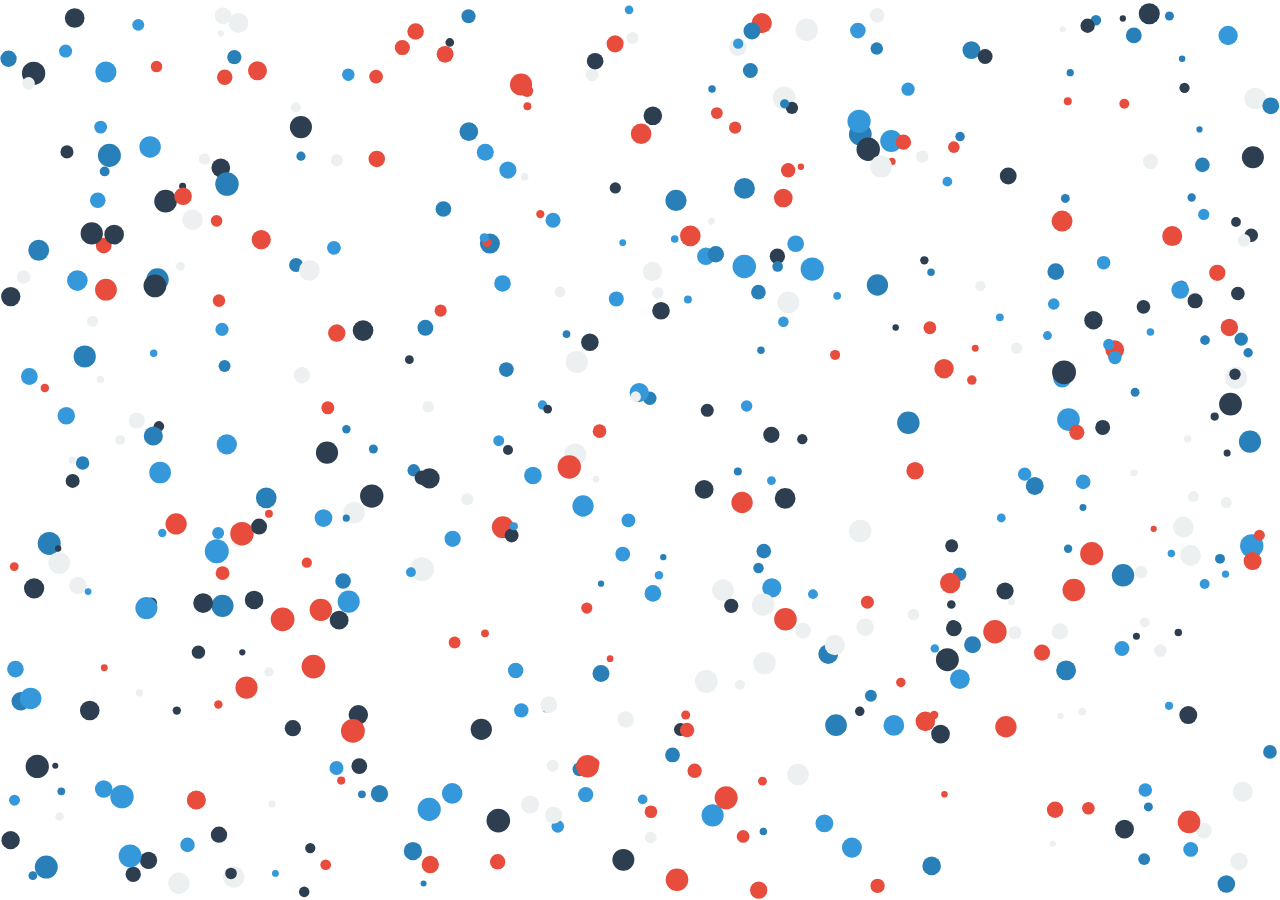
==== canvas-user-interaction/index.html @ c0ee2c11 "Add files via upload" ====
<!DOCTYPE html>
<html lang="en">
<head>
    <meta charset="UTF-8">
    <meta name="viewport" content="width=device-width, initial-scale=1.0">
    <meta http-equiv="X-UA-Compatible" content="ie=edge">
    <title>Animation With User Interaction</title>
    <link rel="stylesheet" href="style.css">
</head>
<body>

    <canvas id="canvas"></canvas>

</body>
<script src="canvas.js"></script>
</html>
---- canvas-user-interaction/style.css ----
/*Give canvas box a border*/
canvas {
    display: block;
}
body {
    margin: 0;
}
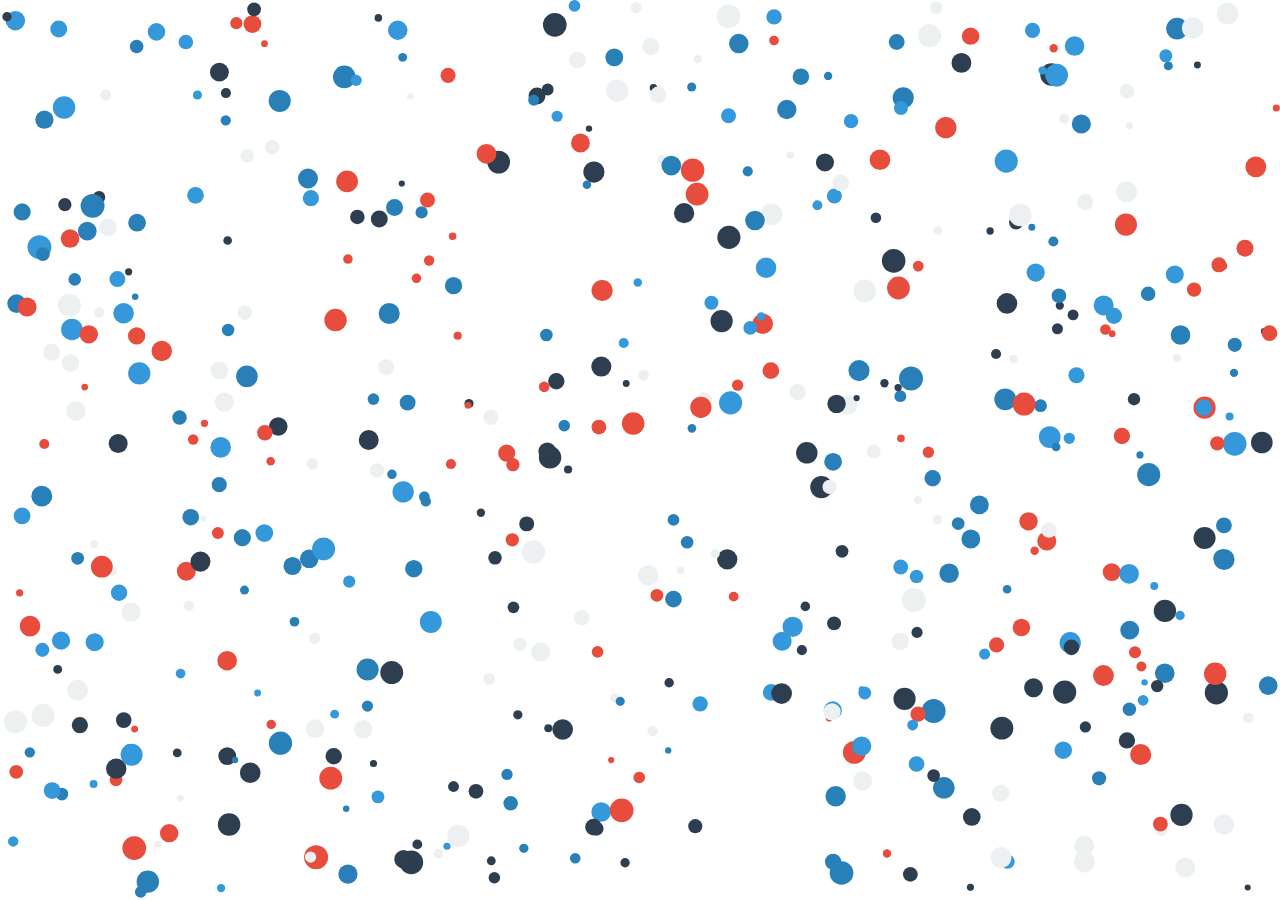
==== commit 3fa3dbdd: "Changed friction values of canvas-gravity" ====
--- a/canvas-user-interaction/index.html
+++ b/canvas-user-interaction/index.html
@@ -4,7 +4,7 @@
     <meta charset="UTF-8">
     <meta name="viewport" content="width=device-width, initial-scale=1.0">
     <meta http-equiv="X-UA-Compatible" content="ie=edge">
-    <title>Animation With User Interaction</title>
+    <title>User Interaction</title>
     <link rel="stylesheet" href="style.css">
 </head>
 <body>
